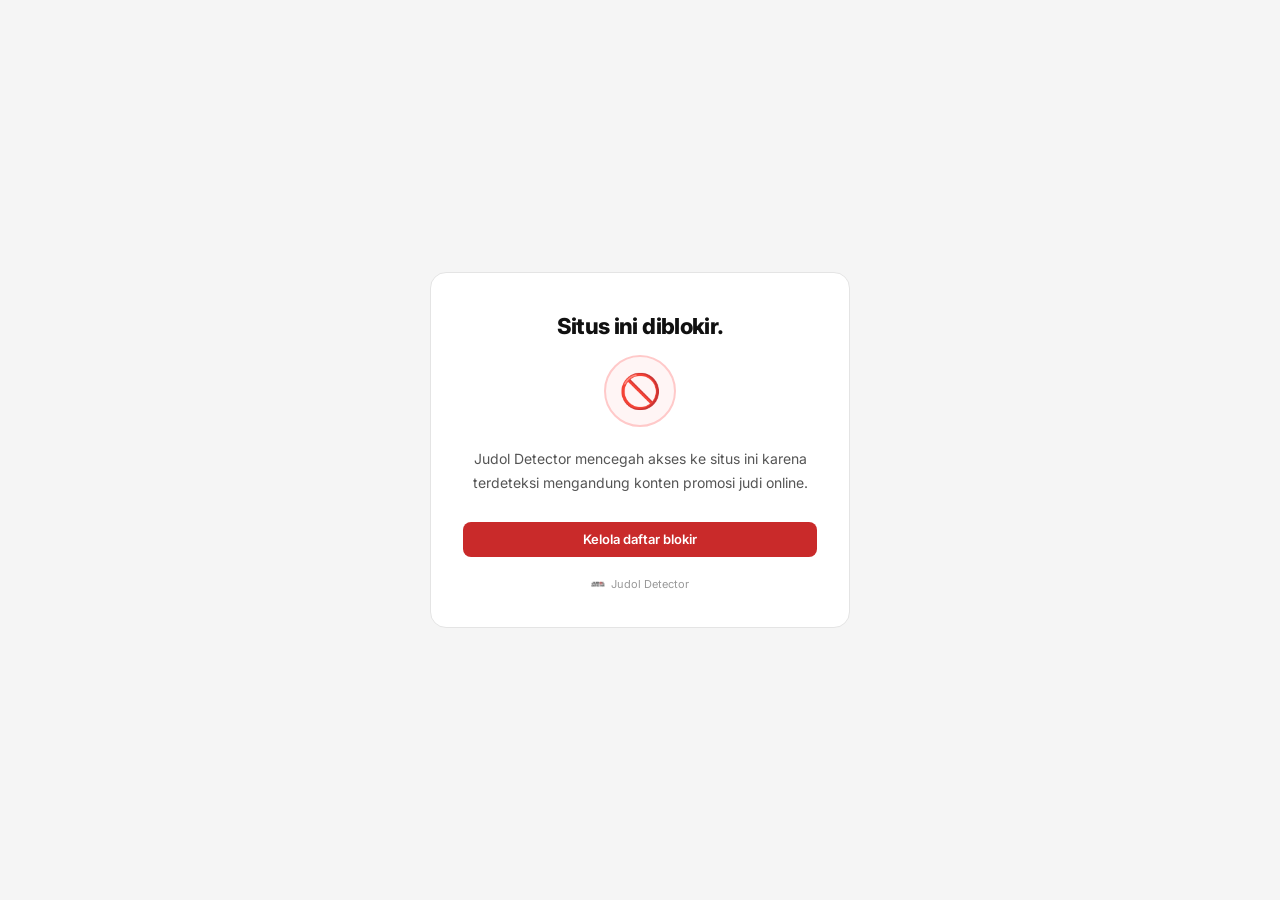
==== extension/blocked.html @ b379dfc9 "Initial commit" ====
<!DOCTYPE html>
<html lang="id">
<head>
    <meta charset="UTF-8">
    <meta name="viewport" content="width=device-width, initial-scale=1.0">
    <title>Situs Diblokir — Judol Detector</title>
    <link rel="preconnect" href="https://fonts.googleapis.com">
    <link rel="preconnect" href="https://fonts.gstatic.com" crossorigin>
    <link href="https://fonts.googleapis.com/css2?family=Inter:opsz,wght@14..32,400;14..32,500;14..32,600;14..32,700&display=swap" rel="stylesheet">
    <style>
        :root {
            --bg:           #f5f5f5;
            --surface:      #ffffff;
            --border:       #e4e4e4;
            --text:         #111111;
            --text-2:       #555555;
            --text-3:       #999999;
            --danger:       #c92a2a;
            --danger-light: #fff5f5;
            --danger-border:#ffc9c9;
        }

        * { margin: 0; padding: 0; box-sizing: border-box; }

        body {
            font-family: 'Inter', -apple-system, BlinkMacSystemFont, sans-serif;
            background: var(--bg);
            color: var(--text);
            min-height: 100vh;
            display: flex;
            align-items: center;
            justify-content: center;
            padding: 24px;
            -webkit-font-smoothing: antialiased;
        }

        .card {
            background: var(--surface);
            border: 1px solid var(--border);
            border-radius: 16px;
            padding: 40px 32px 36px;
            max-width: 420px;
            width: 100%;
            text-align: center;
        }

        h1 {
            font-size: 22px;
            font-weight: 800;
            color: var(--text);
            letter-spacing: -0.03em;
            margin-bottom: 16px;
        }

        .block-icon {
            width: 72px;
            height: 72px;
            background: var(--danger-light);
            border: 2px solid var(--danger-border);
            border-radius: 50%;
            display: flex;
            align-items: center;
            justify-content: center;
            margin: 0 auto 20px;
            font-size: 34px;
            line-height: 1;
        }

        .desc {
            font-size: 14px;
            color: var(--text-2);
            line-height: 1.65;
            margin-bottom: 28px;
        }

        .btn {
            display: block;
            width: 100%;
            padding: 11px 20px;
            border: none;
            border-radius: 8px;
            font-family: inherit;
            font-size: 13px;
            font-weight: 600;
            cursor: pointer;
            transition: opacity 0.15s, transform 0.1s;
            line-height: 1;
            background: var(--danger);
            color: white;
        }

        .btn:hover  { opacity: 0.88; transform: translateY(-1px); }
        .btn:active { transform: translateY(0); }

        .footer-note {
            margin-top: 20px;
            font-size: 11px;
            color: var(--text-3);
            display: flex;
            align-items: center;
            justify-content: center;
            gap: 6px;
        }

        .footer-logo {
            width: 14px;
            height: 14px;
            border-radius: 3px;
            object-fit: contain;
            opacity: 0.6;
        }
    </style>
</head>
<body>
    <div class="card">
        <h1>Situs ini diblokir.</h1>
        <div class="block-icon">🚫</div>
        <p class="desc">Judol Detector mencegah akses ke situs ini karena terdeteksi mengandung konten promosi judi online.</p>
        <button class="btn" id="btnManage">Kelola daftar blokir</button>
        <p class="footer-note">
            <img src="icons/Icon_JD.png" class="footer-logo" alt="">
            Judol Detector
        </p>
    </div>

    <script src="blocked.js"></script>
</body>
</html>
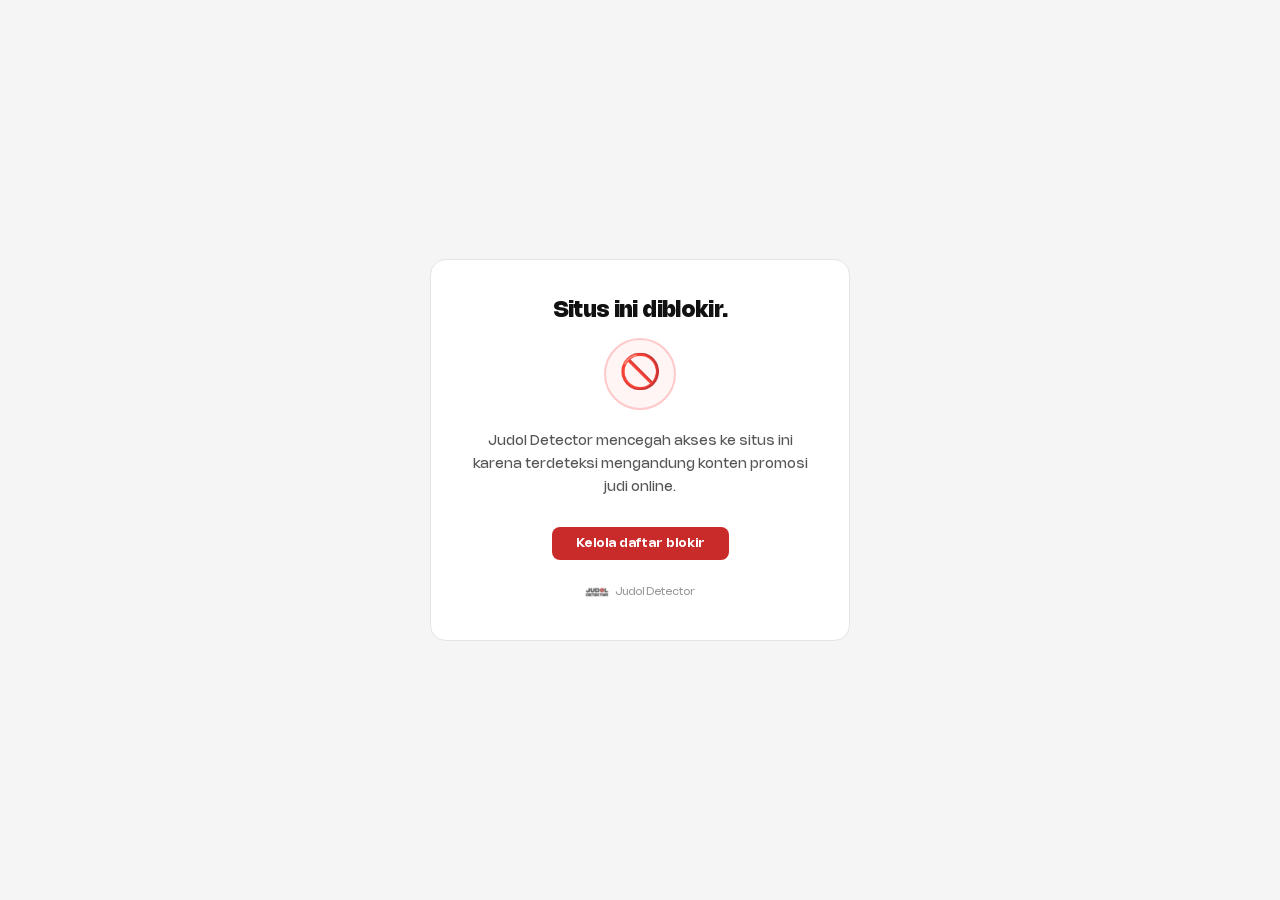
==== commit 654c0e8c: "Update" ====
--- a/extension/blocked.html
+++ b/extension/blocked.html
@@ -4,10 +4,15 @@
     <meta charset="UTF-8">
     <meta name="viewport" content="width=device-width, initial-scale=1.0">
     <title>Situs Diblokir — Judol Detector</title>
-    <link rel="preconnect" href="https://fonts.googleapis.com">
-    <link rel="preconnect" href="https://fonts.gstatic.com" crossorigin>
-    <link href="https://fonts.googleapis.com/css2?family=Inter:opsz,wght@14..32,400;14..32,500;14..32,600;14..32,700&display=swap" rel="stylesheet">
     <style>
+        @font-face {
+            font-family: 'Nohemi';
+            src: url('fonts/Nohemi-VF.ttf') format('truetype');
+            font-weight: 100 900;
+            font-style: normal;
+            font-display: swap;
+        }
+
         :root {
             --bg:           #f5f5f5;
             --surface:      #ffffff;
@@ -23,7 +28,7 @@
         * { margin: 0; padding: 0; box-sizing: border-box; }
 
         body {
-            font-family: 'Inter', -apple-system, BlinkMacSystemFont, sans-serif;
+            font-family: 'Nohemi', -apple-system, BlinkMacSystemFont, sans-serif;
             background: var(--bg);
             color: var(--text);
             min-height: 100vh;
@@ -74,9 +79,9 @@
         }
 
         .btn {
-            display: block;
-            width: 100%;
-            padding: 11px 20px;
+            display: inline-block;
+            width: auto;
+            padding: 10px 24px;
             border: none;
             border-radius: 8px;
             font-family: inherit;
@@ -103,9 +108,9 @@
         }
 
         .footer-logo {
-            width: 14px;
-            height: 14px;
-            border-radius: 3px;
+            width: 24px;
+            height: 24px;
+            border-radius: 5px;
             object-fit: contain;
             opacity: 0.6;
         }
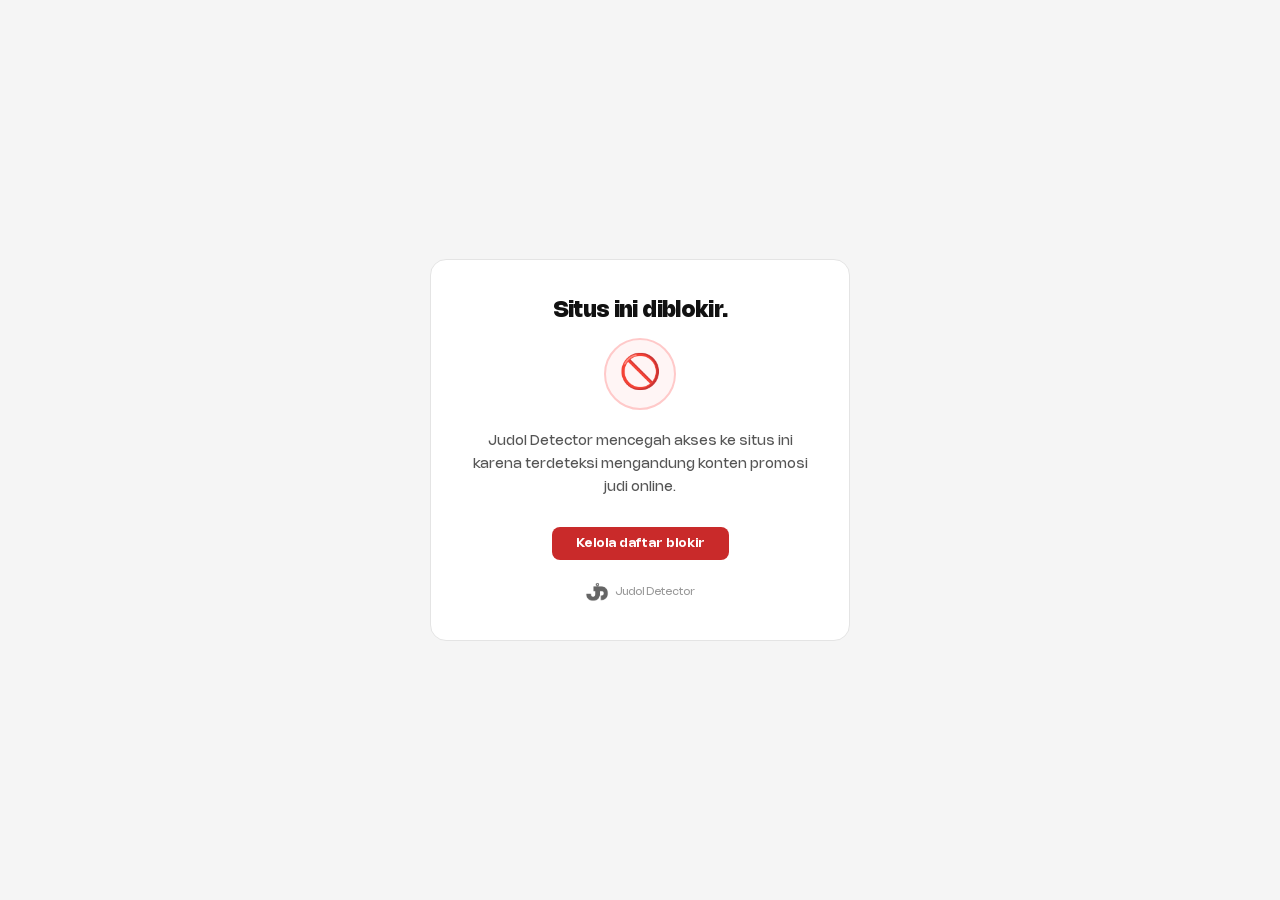
==== commit c72e12a9: "feat: update extension v1.2.0, landing page redesign, intro animation, card stack slider, scroll ani" ====
--- a/extension/blocked.html
+++ b/extension/blocked.html
@@ -123,7 +123,7 @@
         <p class="desc">Judol Detector mencegah akses ke situs ini karena terdeteksi mengandung konten promosi judi online.</p>
         <button class="btn" id="btnManage">Kelola daftar blokir</button>
         <p class="footer-note">
-            <img src="icons/Icon_JD.png" class="footer-logo" alt="">
+            <img src="icons/jd_trans.png" class="footer-logo" alt="">
             Judol Detector
         </p>
     </div>
